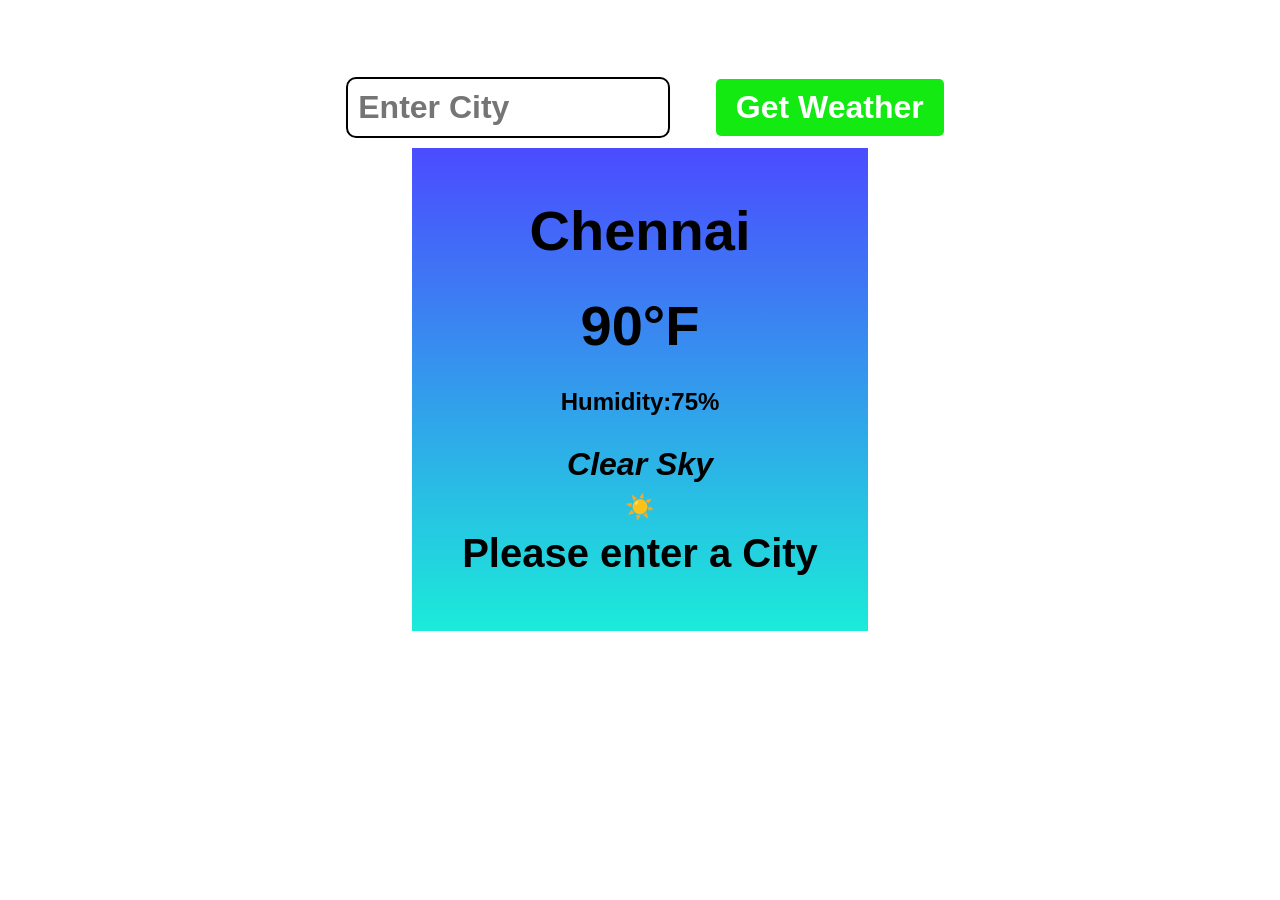
==== index.html @ 2bbe3b2b "Rename weather HTML to index" ====
<!DOCTYPE html>
<html lang="en">
<head>
    <meta charset="UTF-8">
    <meta name="viewport" content="width=device-width, initial-scale=1.0">
    <title>weather</title>
    <link rel="stylesheet" href="weather.css">
</head>
<body>
    <form class="weatherform">
        <input type="text" class="cityinput" placeholder="Enter City">
        <button type="submit">Get Weather</button>
    </form>
    <div class="card">
        <h1 class="citydisplay">Chennai</h1>
        <p class="tempdisplay">90°F</p>
        <p class="humiditydisplay">Humidity:75%</p>
        <p class="descdisplay">Clear Sky</p>
        <p class="weatheremoji">☀️</p>
        <p class="errordisplay">Please enter a City</p>

    </div>
    <script src="weather.js"></script>
</body>
</html>
---- weather.css ----
body{
    font-family: Arial, Helvetica, sans-serif;
    background-color: white;
    margin: 0;
    display: flex;
    flex-direction: column;
    align-items: center;
}
.weatherform{
    margin: 20px;
}

.cityinput{
    padding: 10px;
    font-size: 2rem;
    font-weight: bold;
    border: 2px solid black;
    border-radius: 10px;
    margin: 10px;
    width: 300px;
}
button[type="submit"]{
    padding: 10px 20px;
    font-weight: bold;
    font-size: 2rem;
    background-color: rgb(18, 234, 18);
    color: white;
    border: none;
    border-radius: 5px;
    cursor: pointer;
}

button[type="submit"]:hover{
    background-color:rgb(111, 242, 129) ;

}

.card{
    background: linear-gradient(180deg, rgb(75, 75, 255),rgb(27, 235, 217));
    padding: 50px;
    box-shadow: 2px 2px 5px black(0,0%,0%,0.5);
    min-width: 300px;
    display: flex;
    flex-direction: column;
    align-items: center;
}

h1{
    font-size: 3.5rem;
    margin-top: 0px;
    margin-bottom: 25px;
}

p{
    font-size: 1.5rem;
    margin: 5px 0px;

}

.citydispllay,.tempdisplay{
    font-size: 3.5rem;
    font-weight: bold;
    color: black;
    margin-bottom: 25px;
}
.humiditydisplay{
    font-weight: bold;
    margin-bottom: 25px;
}

.descdisplay{
    font-style: italic;
    font-weight: bold;
    font-size: 2rem;
}

.weatherform{
    margin: 0px;
    font-size: 8rem;
}

.errordisplay{
    font-size: 2.5rem;
    font-weight: bold;
    color: black;
}
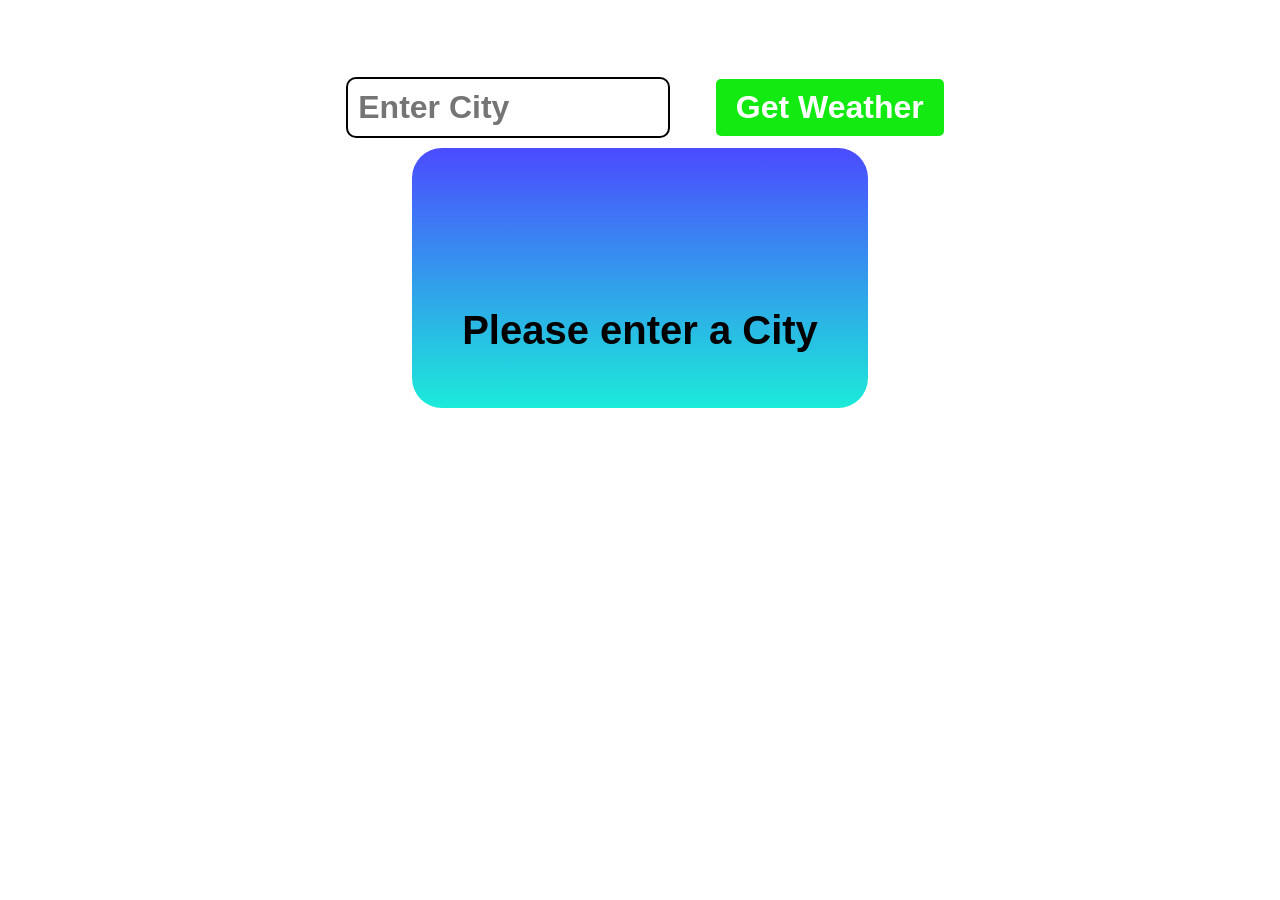
==== commit 051122f2: "alter card border-radius" ====
--- a/index.html
+++ b/index.html
@@ -3,7 +3,7 @@
 <head>
     <meta charset="UTF-8">
     <meta name="viewport" content="width=device-width, initial-scale=1.0">
-    <title>weather</title>
+    <title>weather_forecasting</title>
     <link rel="stylesheet" href="weather.css">
 </head>
 <body>
@@ -12,11 +12,11 @@
         <button type="submit">Get Weather</button>
     </form>
     <div class="card">
-        <h1 class="citydisplay">Chennai</h1>
-        <p class="tempdisplay">90°F</p>
-        <p class="humiditydisplay">Humidity:75%</p>
-        <p class="descdisplay">Clear Sky</p>
-        <p class="weatheremoji">☀️</p>
+        <h1 class="citydisplay"></h1>
+        <p class="tempdisplay"></p>
+        <p class="humiditydisplay"></p>
+        <p class="descdisplay"></p>
+        <p class="weatheremoji"></p>
         <p class="errordisplay">Please enter a City</p>
 
     </div>
--- a/weather.css
+++ b/weather.css
@@ -43,6 +43,7 @@
     display: flex;
     flex-direction: column;
     align-items: center;
+    border-radius: 30px;
 }
 
 h1{
